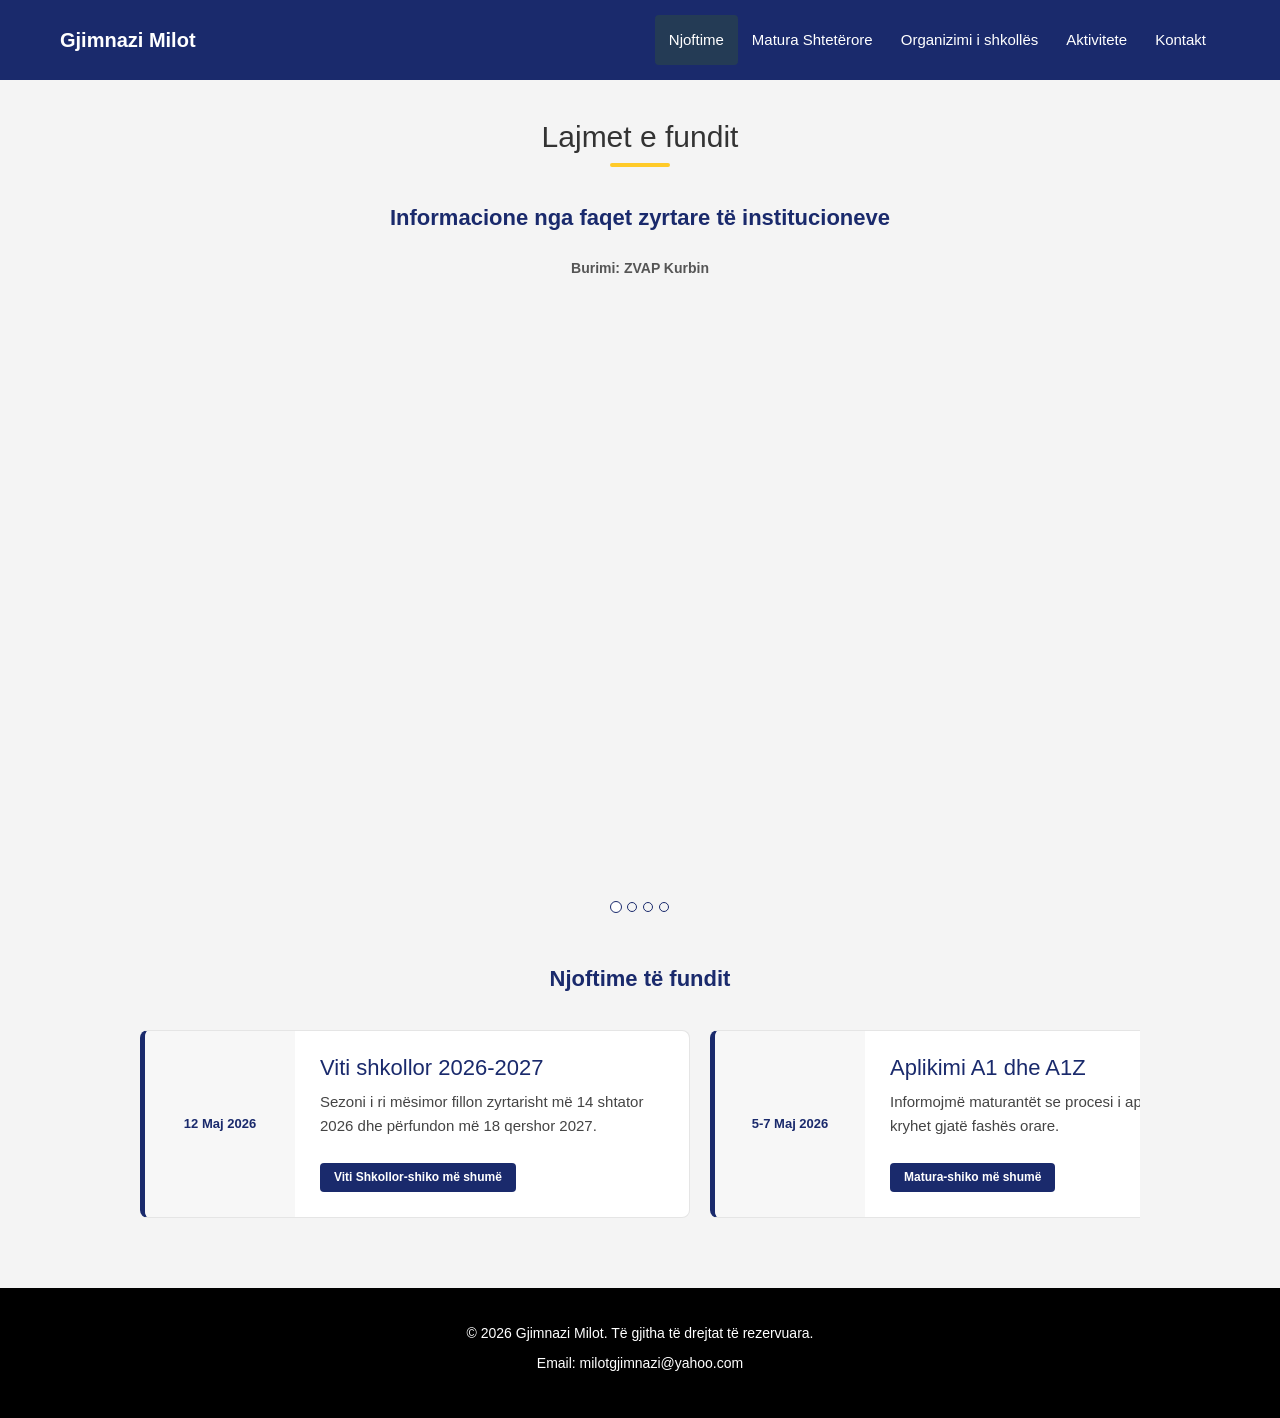
==== index.html @ 4c466b0b "Update index.html" ====
<!DOCTYPE html>
<html lang="sq">
<head>
    <meta charset="UTF-8">
    <meta name="viewport" content="width=device-width, initial-scale=1.0">
    <title>Gjimnazi Milot - Njoftime</title>

    <link class="jsbin" href="https://maxcdn.bootstrapcdn.com/bootstrap/3.3.7/css/bootstrap.min.css" rel="stylesheet">
</head>

<body>

    <style>
      /* =========================
            RREGULLA TE PERGJITHSHME
        ========================= */
        body {
            background-color: #f4f4f4;
            color: #333;
            font-family: 'Segoe UI', Tahoma, sans-serif;
        }

      /* =========================
            NAVBAR
        ========================= */

        .navbar.navbar-custom {
            background-color: #1a2a6c;
            border: none;
            border-radius: 0;
            margin-bottom: 0;
            padding: 15px 0;
            position: static;
            width: 100%;
        }

        /* Container */

        .navbar-custom .container {
            max-width: 1200px;
            margin: auto;
            padding: 0 20px;
            width: 100%;
        }

        /* Logo */

        .navbar-custom .navbar-brand {
            color: #ffffff !important;
            font-size: 20px;
            font-weight: 600;
        }

        /* Linket */

        .navbar-custom .navbar-nav > li > a {
            color: #ffffff !important;
            font-size: 15px;
            font-weight: 500;
            padding: 15px 14px;
            transition: 0.3s;
        }

        /* Hover */

        .navbar-custom .navbar-nav > li > a:hover {
            background-color: #243b55 !important;
            color: #ffffff !important;
            border-radius: 4px;
        }

        /* Linku aktiv */

        .navbar-custom .navbar-nav > .active > a,
        .navbar-custom .navbar-nav > .active > a:hover {
            background-color: #243b55 !important;
            color: #ffffff !important;
            border-radius: 4px;
        }

        /* Hamburger menu */

        .navbar-custom .navbar-toggle {
            border: none;
            background: transparent !important;
            margin-top: 10px;
        }

        .navbar-custom .icon-bar {
            background-color: #ffffff !important;
        }

        /* =========================
            NJOFTIMET
        ========================= */

         .main-content {
            width: 95%;
            max-width: 1000px;
            margin: 40px auto;
        }

         .underline {
            width: 60px;
            height: 4px;
            background-color: #ffca28;
            margin: auto;
            border-radius: 5px;
        }

        /* Container kartash */

        .njoftime-container {
            display: flex;
            flex-direction: column;
            gap: 20px;
        }

        /* Kartat */

        .njoftim-card {
            display: flex;
            background-color: #ffffff;
            border: 1px solid #e5e5e5;
            border-left: 5px solid #1a2a6c;
            border-radius: 8px;
            overflow: hidden;
            transition: 0.3s;
        }

        /* Hover */

        .njoftim-card:hover {
            transform: translateY(-3px);
            box-shadow: 0 5px 15px rgba(0,0,0,0.08);
        }

        /* Highlight */

        .njoftim-card.highlight {
            border-left-color: #ffca28;
        }


          /* Data */

        .njoftim-date {
            width: 150px;
            background-color: #f7f7f7;
            display: flex;
            justify-content: center;
            align-items: center;
            padding: 20px;
            text-align: center;
            font-weight: bold;
            font-size: 13px;
            color: #1a2a6c;
        }

        /* Përmbajtja */

        .njoftim-content {
            flex: 1;
            padding: 25px;
        }

        /* Titulli i kartës */

        .njoftim-content h3 {
            margin-top: 0;
            margin-bottom: 10px;
            font-size: 22px;
            color: #1a2a6c;
        }

        /* Teksti */

        .njoftim-content p {
            font-size: 15px;
            line-height: 1.6;
            color: #444;
        }

        /* Tag */

        .tag {
            display: inline-block;
            margin-top: 15px;
            background-color: #1a2a6c;
            color: #ffffff;
            padding: 6px 14px;
            border-radius: 4px;
            font-size: 12px;
            font-weight: bold;
            transition: 0.3s;
        }


      /* =========================
            FOOTER
        ========================= */

        .footer {
            background-color: #000000;
            color: #ffffff;
            text-align: center;
            padding: 35px 20px;
            margin-top: 50px;
        }

        .footer p {
            margin: 0 0 10px;
            font-size: 14px;
        }

        .footer a {
            color: #ffffff;
            text-decoration: none;
            font-size: 14px;
        }

        .footer a:hover {
            text-decoration: underline;
        }
        .njoftim-content a {
            text-decoration: none;
            color: #1a2a6c;
        }

        /* kjo është për ngjyrën e kuqe kur klikojmë mbi të */
        .tag:hover {
            background-color: red;
            color: white;
        }

        /*kjo është për të hequr outline-in (vija e zezë border tek kutia viti 
        shkollor-shiko më shumë)*/
        a,
        a:focus,
        a:active {
            outline: none;
        }
        
  /* =========================
            RESPONSIVE
        ========================= */

        @media (max-width: 768px) {

            .navbar-custom .navbar-brand {
                font-size: 22px;
            }

            .navbar-custom .navbar-nav > li > a {
                font-size: 14px;
            }

            .section-header h2 {
                font-size: 26px;
            }

            .njoftim-card {
                flex-direction: column;
            }

            .njoftim-date {
                width: 100%;
                border-bottom: 1px solid #e5e5e5;
            }

            .njoftim-content h3 {
                font-size: 20px;
            }

            .njoftim-content p {
                font-size: 14px;
            }
        } 
        
        /* ========================================================= */
        /* SHTESAT PËR KODET E REJA (FB IFRAME & SHIRITI LËVIZËS)    */
        /* ========================================================= */
        
        .fb-fixed-wrapper {
            width: 100%;
            display: flex;
            justify-content: center;
            overflow: hidden;
        }

        .shirit-njoftime-kontainer-madh {
            width: 100%;
            background: transparent;
            overflow: hidden;
            padding: 20px 0;
        }

        .shirit-njoftime-wrapper {
            width: 100%;
            overflow: hidden;
        }

        .shirit-njoftime-track {
            display: flex;
            width: max-content;
            animation: rrjedhshmeriNjoftimesh 30s linear infinite;
            gap: 20px; /* Hapësira mes kartave në lëvizje */
        }

        .shirit-njoftime-wrapper:hover .shirit-njoftime-track,
        .shirit-njoftime-wrapper:active .shirit-njoftime-track {
            animation-play-state: paused !important;
            -webkit-animation-play-state: paused !important;
        }

        /* Përshtatja e gjerësisë së kartës TËNDE kur ndodhet brenda shiritit lëvizës */
        .shirit-njoftime-track .njoftim-card {
            width: 550px; 
            flex-shrink: 0;
            margin: 0;
        }

        @keyframes rrjedhshmeriNjoftimesh {
            0% { transform: translateX(0); }
            100% { transform: translateX(-50%); }
        }

        @media (max-width: 768px) {
            .shirit-njoftime-track .njoftim-card {
                width: 320px; /* Zvogëlohet në celular që të përshtatet në ekran */
            }
        }
    </style>

    <nav class="navbar navbar-custom">
        <div class="container">
            <div class="navbar-header">
                <button type="button" class="navbar-toggle" data-toggle="collapse" data-target="#myNavbar">
                    <span class="icon-bar"></span>
                    <span class="icon-bar"></span>
                    <span class="icon-bar"></span>
                </button>
                <a class="navbar-brand" href="index.html">Gjimnazi Milot</a>
            </div>
            <div class="collapse navbar-collapse" id="myNavbar">
                <ul class="nav navbar-nav navbar-right">
                    <li class="active"><a href="njof.html">Njoftime</a></li>
                    <li><a href="matura.html">Matura Shtetërore</a></li>
                    <li><a href="Organizimi.html">Organizimi i shkollës</a></li>
                    <li><a href="aktivitete.html">Aktivitete</a></li>
                    <li><a href="kontakt.html">Kontakt</a></li>
                </ul>
            </div>
        </div>
    </nav>

    <main class="main-content">
        <section class="njoftime-section">
            
            <div class="section-header text-center" style="margin-bottom: 35px;">
                <h2>Lajmet e fundit</h2>
                <div class="underline"></div>
            </div>

            <div class="row" style="margin-bottom: 75px;">
                <div class="col-xs-12">
                    
                    <div class="text-center" style="margin-bottom: 25px; color: #1a2a6c; font-size: 22px; font-weight: bold;">
                        Informacione nga faqet zyrtare të institucioneve
                    </div>

                    <div class="fb-carousel-container">
                        <div id="facebookInstitucioneCarousel" class="carousel slide" data-ride="carousel" data-interval="3000">
                            
                            <ol class="carousel-indicators" style="bottom: -40px;">
                                <li data-target="#facebookInstitucioneCarousel" data-slide-to="0" class="active" style="border-color: #1a2a6c;"></li>
                                <li data-target="#facebookInstitucioneCarousel" data-slide-to="1" style="border-color: #1a2a6c;"></li>
                                <li data-target="#facebookInstitucioneCarousel" data-slide-to="2" style="border-color: #1a2a6c;"></li>
                                <li data-target="#facebookInstitucioneCarousel" data-slide-to="3" style="border-color: #1a2a6c;"></li>
                            </ol>

                            <div class="carousel-inner" role="listbox">
                                
                                <div class="item active">
                                    <div class="text-center" style="font-weight: bold; margin-bottom: 10px; color: #555;">Burimi: ZVAP Kurbin</div>
                                    <div class="fb-fixed-wrapper">
                                        <iframe src="https://www.facebook.com/plugins/page.php?href=https%3A%2F%2Fwww.facebook.com%2Fprofile.php%3Fid%3D100064178460927&tabs=timeline&width=340&height=600&small_header=false&adapt_container_width=true&hide_cover=false&show_facepile=false&appId" 
                                                width="350" 
                                                height="600" 
                                                style="border:none;overflow:hidden" 
                                                scrolling="no" 
                                                frameborder="0" 
                                                allowfullscreen="true" 
                                                allow="autoplay; clipboard-write; encrypted-media; picture-in-picture; web-share">
                                        </iframe>
                                    </div>
                                </div>

                                <div class="item">
                                    <div class="text-center" style="font-weight: bold; margin-bottom: 10px; color: #555;">Burimi: ASCAP</div>
                                    <div class="fb-fixed-wrapper">
                                        <iframe src="https://www.facebook.com/plugins/page.php?href=https%3A%2F%2Fwww.facebook.com%2FASCAP2020&tabs=timeline&width=340&height=600&small_header=false&adapt_container_width=true&hide_cover=false&show_facepile=false&appId" 
                                                width="350" 
                                                height="600" 
                                                style="border:none;overflow:hidden" 
                                                scrolling="no" 
                                                frameborder="0" 
                                                allowfullscreen="true" 
                                                allow="autoplay; clipboard-write; encrypted-media; picture-in-picture; web-share">
                                        </iframe>
                                    </div>
                                </div>

                                <div class="item">
                                    <div class="text-center" style="font-weight: bold; margin-bottom: 10px; color: #555;">Burimi: AKAP</div>
                                    <div class="fb-fixed-wrapper">
                                        <iframe src="https://www.facebook.com/plugins/page.php?href=https%3A%2F%2Fwww.facebook.com%2Farsimiparauniversitar&tabs=timeline&width=340&height=600&small_header=false&adapt_container_width=true&hide_cover=false&show_facepile=false&appId" 
                                                width="350" 
                                                height="600" 
                                                style="border:none;overflow:hidden" 
                                                scrolling="no" 
                                                frameborder="0" 
                                                allowfullscreen="true" 
                                                allow="autoplay; clipboard-write; encrypted-media; picture-in-picture; web-share">
                                        </iframe>
                                    </div>
                                </div>

                                <div class="item">
                                    <div class="text-center" style="font-weight: bold; margin-bottom: 10px; color: #555;">Burimi: Gjimnazi Milot</div>
                                    <div class="fb-fixed-wrapper">
                                        <iframe src="https://www.facebook.com/plugins/page.php?href=https%3A%2F%2Fwww.facebook.com%2Fgjimnazi.milot&tabs=timeline&width=340&height=600&small_header=false&adapt_container_width=true&hide_cover=false&show_facepile=false&appId" 
                                                width="350" 
                                                height="600" 
                                                style="border:none;overflow:hidden" 
                                                scrolling="no" 
                                                frameborder="0" 
                                                allowfullscreen="true" 
                                                allow="autoplay; clipboard-write; encrypted-media; picture-in-picture; web-share">
                                        </iframe>
                                    </div>
                                </div>

                            </div>

                        </div>
                    </div>

                </div>
            </div>

            <div class="row">
                <div class="col-xs-12">
                    
                    <div class="text-center" style="margin-bottom: 15px; color: #1a2a6c; font-size: 22px; font-weight: bold;">
                        Njoftime të fundit
                    </div>
                    
                    <div class="shirit-njoftime-kontainer-madh">
                        <div class="shirit-njoftime-wrapper">
                            <div class="shirit-njoftime-track">
                                
                                <article class="njoftim-card">
                                    <div class="njoftim-date">12 Maj 2026</div> 
                                    <div class="njoftim-content">
                                        <h3>Viti shkollor 2026-2027</h3>
                                        <p>Sezoni i ri mësimor fillon zyrtarisht më 14 shtator 2026 dhe përfundon më 18 qershor 2027.</p>
                                        <a href="Scanned Document 40.pdf" target="_blank"><span class="tag">Viti Shkollor-shiko më shumë</span></a>
                                    </div>
                                </article>

                                <article class="njoftim-card">
                                    <div class="njoftim-date">5-7 Maj 2026</div>
                                    <div class="njoftim-content">
                                        <h3>Aplikimi A1 dhe A1Z</h3>
                                        <p>Informojmë maturantët se procesi i aplikimit do të kryhet gjatë fashës orare.</p>
                                        <a href="Urdher A1.pdf" target="_blank"><span class="tag">Matura-shiko më shumë</span></a>
                                    </div>
                                </article>

                                <article class="njoftim-card">
                                    <div class="njoftim-date">Shkurt 2026</div>
                                    <div class="njoftim-content">
                                        <h3>Pajisja me Laptopë</h3>
                                        <p>Gjimnazi Milot përfiton pajisje teknologjike falë Shkollës së Drejtorëve.</p>
                                        <a href="https://www.facebook.com/share/p/1GvK9qaRkK/" target="_blank"><span class="tag">Teknologji-shiko më shumë</span></a>
                                    </div>
                                </article>

                                <article class="njoftim-card">
                                    <div class="njoftim-date">12 Maj 2026</div> 
                                    <div class="njoftim-content">
                                        <h3>Viti shkollor 2026-2027</h3>
                                        <p>Sezoni i ri mësimor fillon zyrtarisht më 14 shtator 2026 dhe përfundon më 18 qershor 2027.</p>
                                        <a href="Scanned Document 40.pdf" target="_blank"><span class="tag">Viti Shkollor-shiko më shumë</span></a>
                                    </div>
                                </article>

                                <article class="njoftim-card">
                                    <div class="njoftim-date">5-7 Maj 2026</div>
                                    <div class="njoftim-content">
                                        <h3>Aplikimi A1 dhe A1Z</h3>
                                        <p>Informojmë maturantët se procesi i aplikimit do të kryhet gjatë fashës orare.</p>
                                        <a href="Urdher A1.pdf" target="_blank"><span class="tag">Matura-shiko më shumë</span></a>
                                    </div>
                                </article>

                                <article class="njoftim-card">
                                    <div class="njoftim-date">Shkurt 2026</div>
                                    <div class="njoftim-content">
                                        <h3>Pajisja me Laptopë</h3>
                                        <p>Gjimnazi Milot përfiton pajisje teknologjike falë Shkollës së Drejtorëve.</p>
                                        <a href="https://www.facebook.com/share/p/1GvK9qaRkK/" target="_blank"><span class="tag">Teknologji-shiko më shumë</span></a>
                                    </div>
                                </article>

                            </div>
                        </div>
                    </div>

                </div>
            </div>

        </section>
    </main>

    <footer class="footer">
        <p>&copy; 2026 Gjimnazi Milot. Të gjitha të drejtat të rezervuara.</p>
        <p><a href="mailto:milotgjimnazi@yahoo.com">Email: milotgjimnazi@yahoo.com</a></p>
    </footer>

    <script src="https://ajax.googleapis.com/ajax/libs/jquery/3.7.1/jquery.min.js"></script>
    <script src="https://maxcdn.bootstrapcdn.com/bootstrap/3.3.7/js/bootstrap.min.js"></script>

    <script>
        $(document).ready(function() {
            var dynamicCarousel = $('#facebookInstitucioneCarousel');
            var pauseTimeout; 

            dynamicCarousel.carousel({
                interval: 3000,
                pause: "hover"
            });

            // Funksioni që ekzekuton ndalimin e saktë prej 8 sekondash
            function ndaloKaroselin8s() {
                dynamicCarousel.carousel('pause');
                clearTimeout(pauseTimeout);
                pauseTimeout = setTimeout(function() {
                    dynamicCarousel.carousel('cycle');
                }, 8000);
            }

            // Për klikimet rreth e rrotull iframe-it (tek titujt ose hapësirat boshe)
            $('.fb-fixed-wrapper, .item').on('touchstart click', function() {
                ndaloKaroselin8s();
            });

            // ZGJIDHJA SPECIFIKE PËR CELULAR (Detektimi i klikimit brenda Facebook iframe)
            // Çdo 300 milisekonda kontrollohet nëse përdoruesi ka fokusuar/prekur iframe-in e Facebook-ut
            setInterval(function() {
                var aktivi = document.activeElement;
                if (aktivi && aktivi.tagName === 'IFRAME') {
                    // Kontrollojmë nëse iframe që ka marrë fokusin ndodhet brenda karoselit tonë
                    if ($(aktivi).closest('#facebookInstitucioneCarousel').length > 0) {
                        ndaloKaroselin8s();
                        window.focus(); // Kthejmë fokusin tek faqja kryesore që të kapet saktë edhe klikimi tjetër radhës
                    }
                }
            }, 300);
        });
    </script>

</body>
</html>
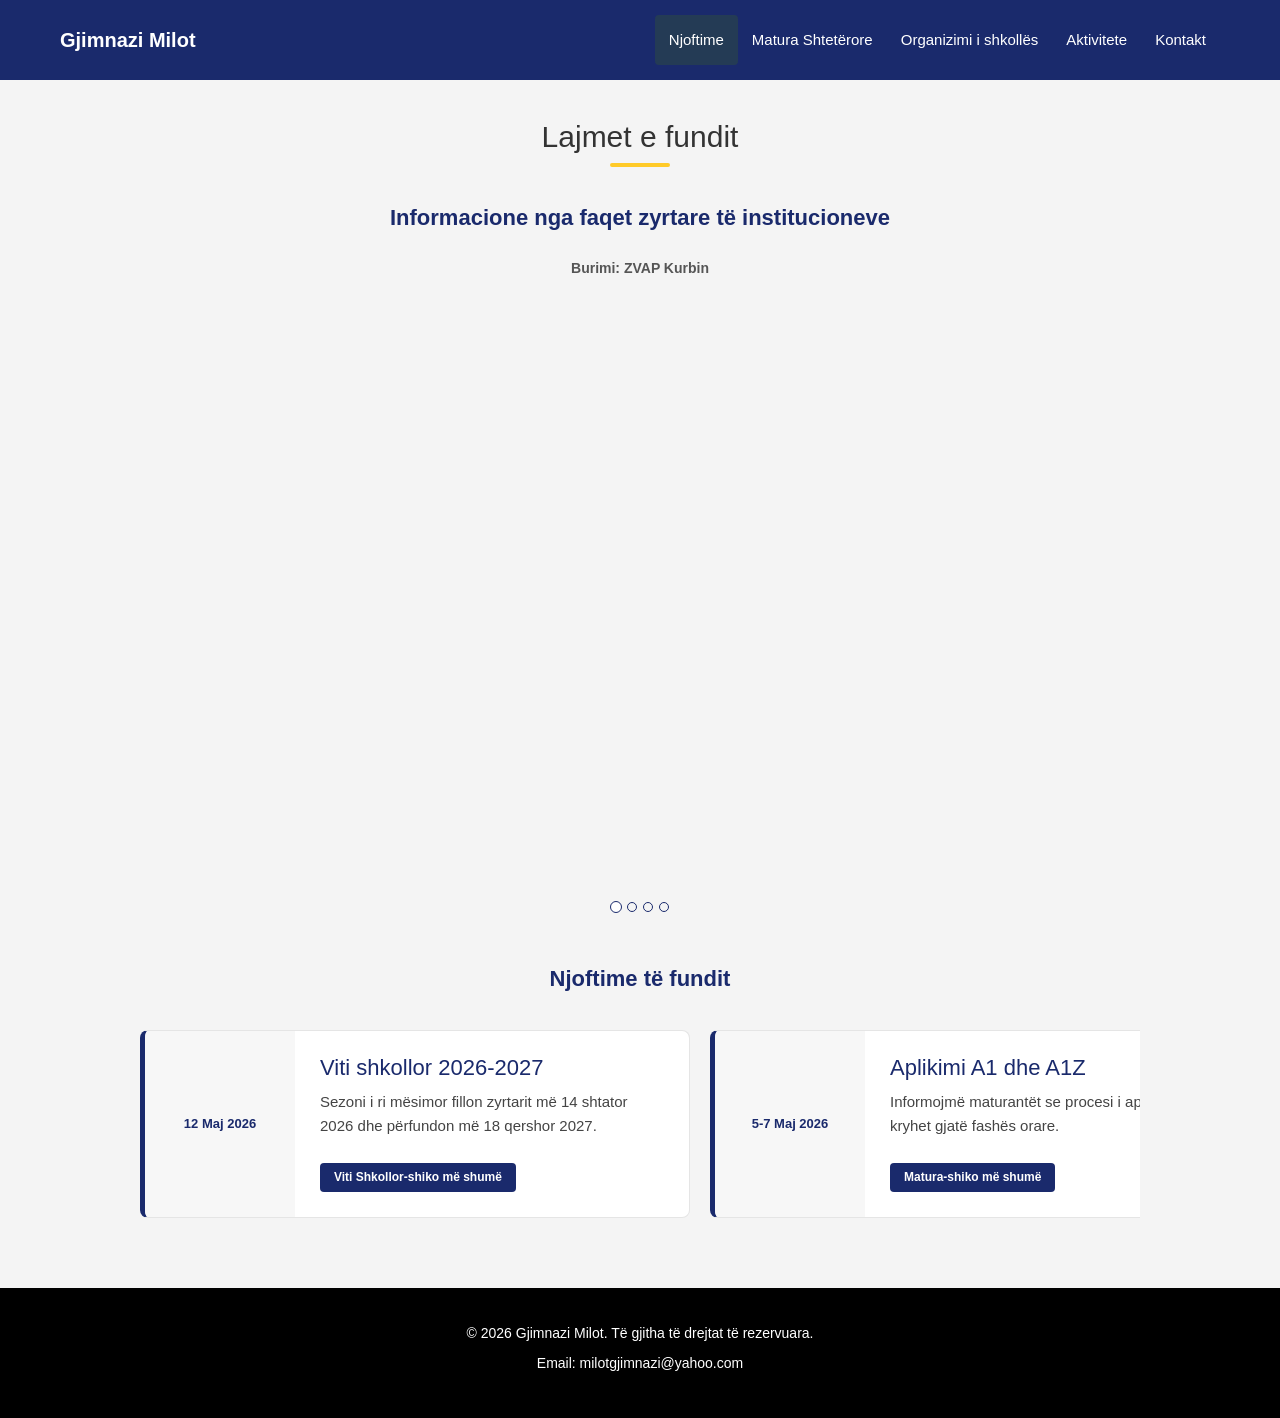
==== commit 09e294ac: "Update index.html" ====
--- a/index.html
+++ b/index.html
@@ -1,4 +1,3 @@
-
 <!DOCTYPE html>
 <html lang="sq">
 <head>
@@ -465,7 +464,7 @@
                                     <div class="njoftim-date">12 Maj 2026</div> 
                                     <div class="njoftim-content">
                                         <h3>Viti shkollor 2026-2027</h3>
-                                        <p>Sezoni i ri mësimor fillon zyrtarisht më 14 shtator 2026 dhe përfundon më 18 qershor 2027.</p>
+                                        <p>Sezoni i ri mësimor fillon zyrtarit më 14 shtator 2026 dhe përfundon më 18 qershor 2027.</p>
                                         <a href="Scanned Document 40.pdf" target="_blank"><span class="tag">Viti Shkollor-shiko më shumë</span></a>
                                     </div>
                                 </article>
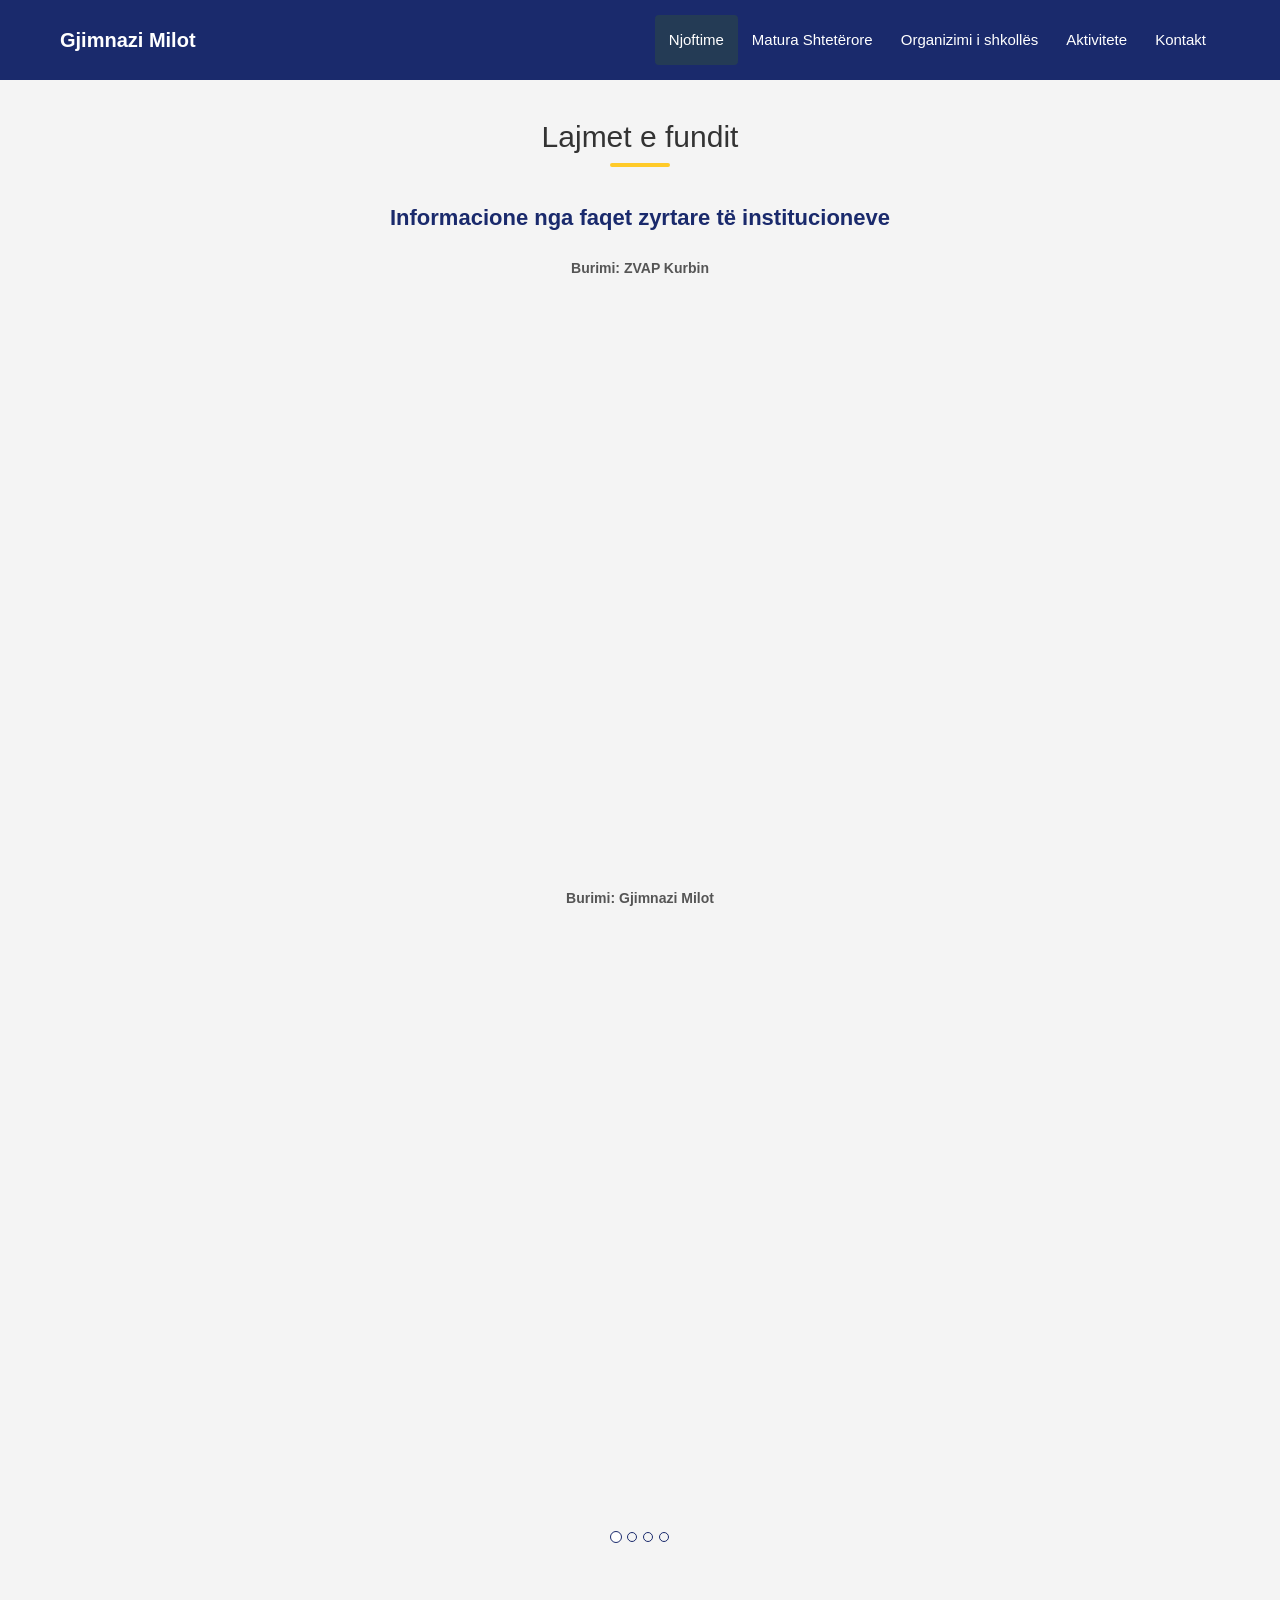
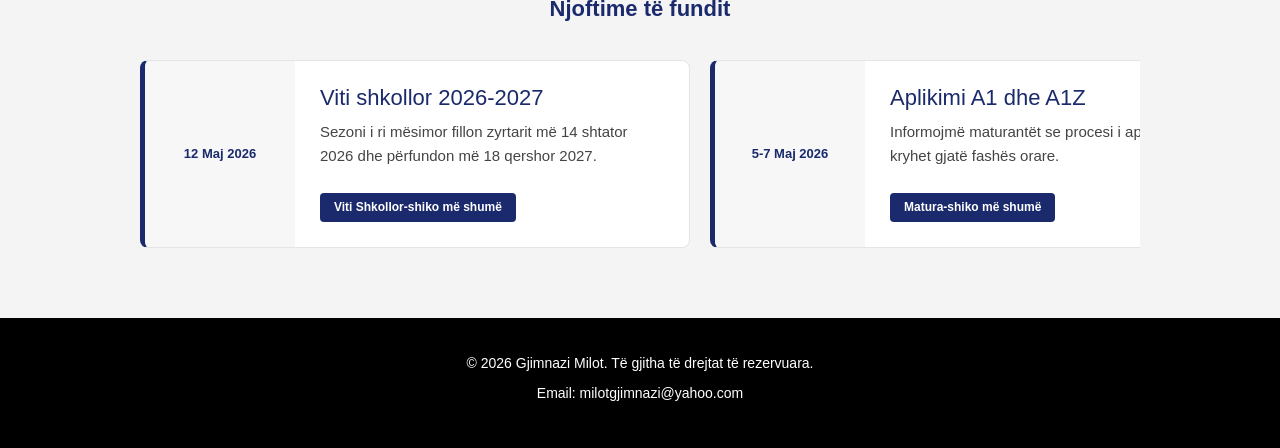
==== commit f55a5545: "Update index.html" ====
--- a/index.html
+++ b/index.html
@@ -411,10 +411,10 @@
                                     </div>
                                 </div>
 
-                                <div class="item">
-                                    <div class="text-center" style="font-weight: bold; margin-bottom: 10px; color: #555;">Burimi: AKAP</div>
+                                  <div class="item">
+                                    <div class="text-center" style="font-weight: bold; margin-bottom: 10px; color: #555;">Burimi: Ministria e Arsimit</div>
                                     <div class="fb-fixed-wrapper">
-                                        <iframe src="https://www.facebook.com/plugins/page.php?href=https%3A%2F%2Fwww.facebook.com%2Farsimiparauniversitar&tabs=timeline&width=340&height=600&small_header=false&adapt_container_width=true&hide_cover=false&show_facepile=false&appId" 
+                                        <iframe src="https://www.facebook.com/plugins/page.php?href=https%3A%2F%2Fwww.facebook.com%2FMinistriaArsimSport&tabs=timeline&width=340&height=600&small_header=false&adapt_container_width=true&hide_cover=false&show_facepile=false&appId"
                                                 width="350" 
                                                 height="600" 
                                                 style="border:none;overflow:hidden" 
@@ -425,7 +425,7 @@
                                         </iframe>
                                     </div>
                                 </div>
-
+                            </div>
                                 <div class="item">
                                     <div class="text-center" style="font-weight: bold; margin-bottom: 10px; color: #555;">Burimi: Gjimnazi Milot</div>
                                     <div class="fb-fixed-wrapper">
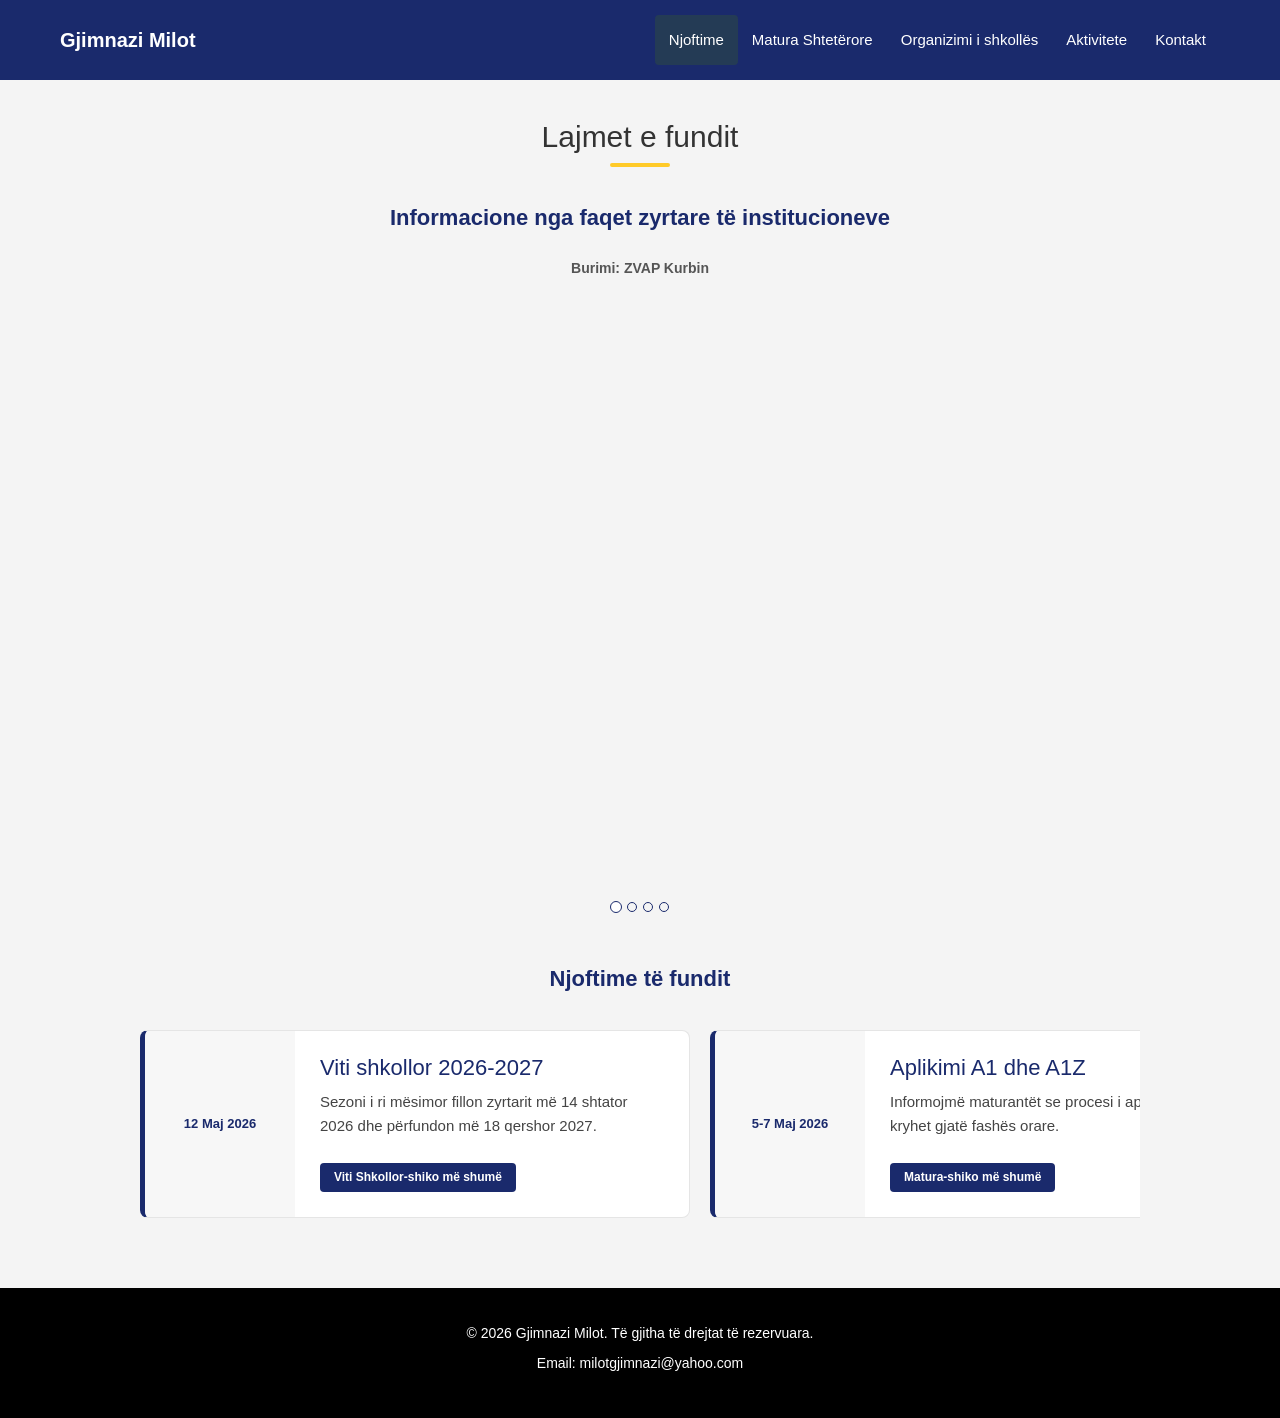
==== commit b06463d7: "Update index.html" ====
--- a/index.html
+++ b/index.html
@@ -411,21 +411,21 @@
                                     </div>
                                 </div>
 
-                                  <div class="item">
-                                    <div class="text-center" style="font-weight: bold; margin-bottom: 10px; color: #555;">Burimi: Ministria e Arsimit</div>
+                                <div class="item">
+                                    <div class="text-center" style="font-weight: bold; margin-bottom: 10px; color: #555;">Burimi: AKAP</div>
                                     <div class="fb-fixed-wrapper">
-                                        <iframe src="https://www.facebook.com/plugins/page.php?href=https%3A%2F%2Fwww.facebook.com%2FMinistriaArsimSport&tabs=timeline&width=340&height=600&small_header=false&adapt_container_width=true&hide_cover=false&show_facepile=false&appId"
-                                                width="350" 
-                                                height="600" 
-                                                style="border:none;overflow:hidden" 
-                                                scrolling="no" 
-                                                frameborder="0" 
-                                                allowfullscreen="true" 
-                                                allow="autoplay; clipboard-write; encrypted-media; picture-in-picture; web-share">
-                                        </iframe>
+                                        <div style="width: 350px; height: 600px; background-color: #f0f2f5; border: 1px solid #e5e5e5; display: flex; flex-direction: column; justify-content: center; align-items: center; padding: 30px; text-align: center;">
+                                            <svg xmlns="http://www.w3.org/2000/svg" width="60" height="60" fill="#1877f2" viewBox="0 0 16 16" style="margin-bottom: 20px;">
+                                              <path d="M16 8.049c0-4.446-3.582-8.05-8-8.05C3.58 0-.002 3.603-.002 8.05c0 4.017 2.926 7.347 6.75 7.951v-5.625h-2.03V8.05H6.75V6.275c0-2.017 1.195-3.131 3.022-3.131.876 0 1.791.157 1.791.157v1.98h-1.009c-.993 0-1.303.621-1.303 1.258v1.51h2.218l-.354 2.326H9.25V16c3.824-.604 6.75-3.934 6.75-7.951"/>
+                                            </svg>
+                                            <h4 style="color: #1c1e21; font-weight: bold; font-size: 18px; margin-bottom: 15px;">Faqja Zyrtare e AKAP</h4>
+                                            <p style="color: #65676b; font-size: 14px; margin-bottom: 25px; line-height: 1.5;">Për shkak të cilësimeve të privatësisë, njoftimet e këtij institucioni nuk mund të shfaqen brenda kornizës.</p>
+                                            <a href="https://www.facebook.com/arsimiparauniversitar" target="_blank" class="btn-fb-custom">
+                                                Shiko Njoftimet
+                                            </a>
+                                        </div>
                                     </div>
                                 </div>
-                            </div>
                                 <div class="item">
                                     <div class="text-center" style="font-weight: bold; margin-bottom: 10px; color: #555;">Burimi: Gjimnazi Milot</div>
                                     <div class="fb-fixed-wrapper">
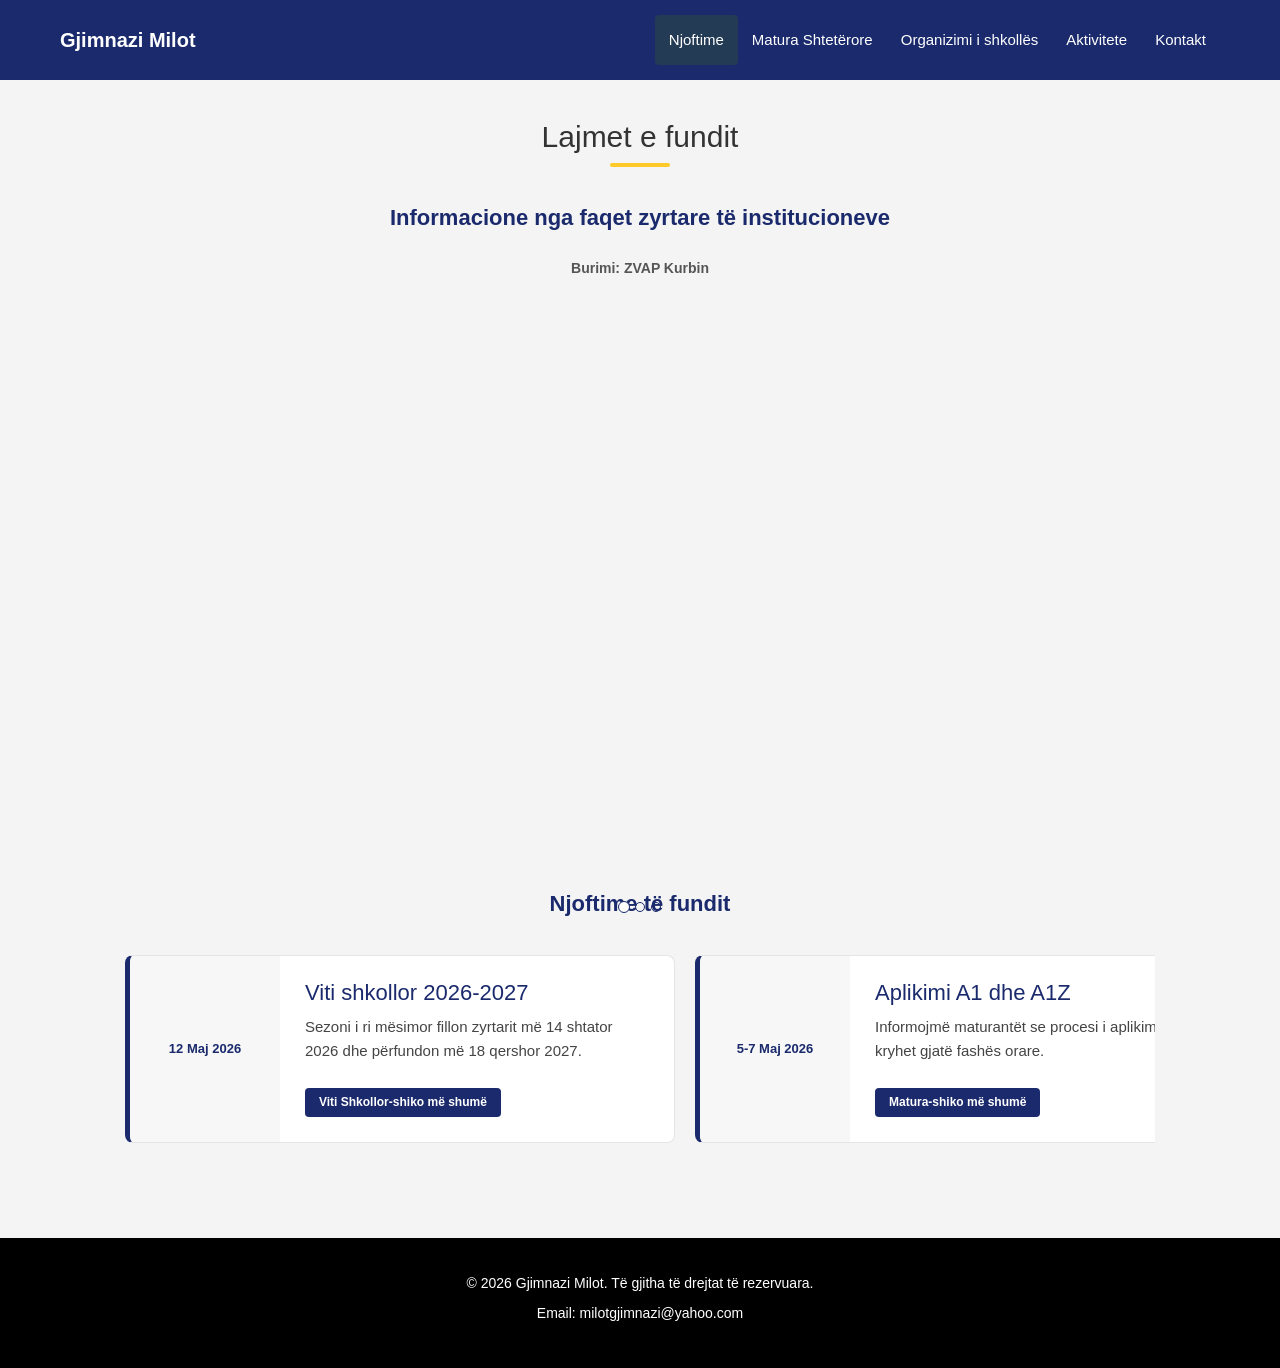
==== commit b394ab18: "Update index.html" ====
--- a/index.html
+++ b/index.html
@@ -233,8 +233,7 @@
             color: white;
         }
 
-        /*kjo është për të hequr outline-in (vija e zezë border tek kutia viti 
-        shkollor-shiko më shumë)*/
+        /*kjo është për të hequr outline-in*/
         a,
         a:focus,
         a:active {
@@ -304,7 +303,7 @@
             display: flex;
             width: max-content;
             animation: rrjedhshmeriNjoftimesh 30s linear infinite;
-            gap: 20px; /* Hapësira mes kartave në lëvizje */
+            gap: 20px;
         }
 
         .shirit-njoftime-wrapper:hover .shirit-njoftime-track,
@@ -313,7 +312,6 @@
             -webkit-animation-play-state: paused !important;
         }
 
-        /* Përshtatja e gjerësisë së kartës TËNDE kur ndodhet brenda shiritit lëvizës */
         .shirit-njoftime-track .njoftim-card {
             width: 550px; 
             flex-shrink: 0;
@@ -327,7 +325,7 @@
 
         @media (max-width: 768px) {
             .shirit-njoftime-track .njoftim-card {
-                width: 320px; /* Zvogëlohet në celular që të përshtatet në ekran */
+                width: 320px;
             }
         }
     </style>
@@ -372,11 +370,12 @@
                     <div class="fb-carousel-container">
                         <div id="facebookInstitucioneCarousel" class="carousel slide" data-ride="carousel" data-interval="3000">
                             
+                            <!-- U rikthye treguesi i katërt (data-slide-to="3") -->
                             <ol class="carousel-indicators" style="bottom: -40px;">
                                 <li data-target="#facebookInstitucioneCarousel" data-slide-to="0" class="active" style="border-color: #1a2a6c;"></li>
                                 <li data-target="#facebookInstitucioneCarousel" data-slide-to="1" style="border-color: #1a2a6c;"></li>
                                 <li data-target="#facebookInstitucioneCarousel" data-slide-to="2" style="border-color: #1a2a6c;"></li>
-                                <li data-target="#facebookInstitucioneCarousel" data-slide-to="3" style="border-color: #1a2a6c;"></li>
+                              
                             </ol>
 
                             <div class="carousel-inner" role="listbox">
@@ -412,21 +411,6 @@
                                 </div>
 
                                 <div class="item">
-                                    <div class="text-center" style="font-weight: bold; margin-bottom: 10px; color: #555;">Burimi: AKAP</div>
-                                    <div class="fb-fixed-wrapper">
-                                        <div style="width: 350px; height: 600px; background-color: #f0f2f5; border: 1px solid #e5e5e5; display: flex; flex-direction: column; justify-content: center; align-items: center; padding: 30px; text-align: center;">
-                                            <svg xmlns="http://www.w3.org/2000/svg" width="60" height="60" fill="#1877f2" viewBox="0 0 16 16" style="margin-bottom: 20px;">
-                                              <path d="M16 8.049c0-4.446-3.582-8.05-8-8.05C3.58 0-.002 3.603-.002 8.05c0 4.017 2.926 7.347 6.75 7.951v-5.625h-2.03V8.05H6.75V6.275c0-2.017 1.195-3.131 3.022-3.131.876 0 1.791.157 1.791.157v1.98h-1.009c-.993 0-1.303.621-1.303 1.258v1.51h2.218l-.354 2.326H9.25V16c3.824-.604 6.75-3.934 6.75-7.951"/>
-                                            </svg>
-                                            <h4 style="color: #1c1e21; font-weight: bold; font-size: 18px; margin-bottom: 15px;">Faqja Zyrtare e AKAP</h4>
-                                            <p style="color: #65676b; font-size: 14px; margin-bottom: 25px; line-height: 1.5;">Për shkak të cilësimeve të privatësisë, njoftimet e këtij institucioni nuk mund të shfaqen brenda kornizës.</p>
-                                            <a href="https://www.facebook.com/arsimiparauniversitar" target="_blank" class="btn-fb-custom">
-                                                Shiko Njoftimet
-                                            </a>
-                                        </div>
-                                    </div>
-                                </div>
-                                <div class="item">
                                     <div class="text-center" style="font-weight: bold; margin-bottom: 10px; color: #555;">Burimi: Gjimnazi Milot</div>
                                     <div class="fb-fixed-wrapper">
                                         <iframe src="https://www.facebook.com/plugins/page.php?href=https%3A%2F%2Fwww.facebook.com%2Fgjimnazi.milot&tabs=timeline&width=340&height=600&small_header=false&adapt_container_width=true&hide_cover=false&show_facepile=false&appId" 
@@ -441,7 +425,7 @@
                                     </div>
                                 </div>
 
-                            </div>
+                           
 
                         </div>
                     </div>
@@ -542,7 +526,6 @@
                 pause: "hover"
             });
 
-            // Funksioni që ekzekuton ndalimin e saktë prej 8 sekondash
             function ndaloKaroselin8s() {
                 dynamicCarousel.carousel('pause');
                 clearTimeout(pauseTimeout);
@@ -551,20 +534,16 @@
                 }, 8000);
             }
 
-            // Për klikimet rreth e rrotull iframe-it (tek titujt ose hapësirat boshe)
             $('.fb-fixed-wrapper, .item').on('touchstart click', function() {
                 ndaloKaroselin8s();
             });
 
-            // ZGJIDHJA SPECIFIKE PËR CELULAR (Detektimi i klikimit brenda Facebook iframe)
-            // Çdo 300 milisekonda kontrollohet nëse përdoruesi ka fokusuar/prekur iframe-in e Facebook-ut
             setInterval(function() {
                 var aktivi = document.activeElement;
                 if (aktivi && aktivi.tagName === 'IFRAME') {
-                    // Kontrollojmë nëse iframe që ka marrë fokusin ndodhet brenda karoselit tonë
                     if ($(aktivi).closest('#facebookInstitucioneCarousel').length > 0) {
                         ndaloKaroselin8s();
-                        window.focus(); // Kthejmë fokusin tek faqja kryesore që të kapet saktë edhe klikimi tjetër radhës
+                        window.focus(); 
                     }
                 }
             }, 300);
